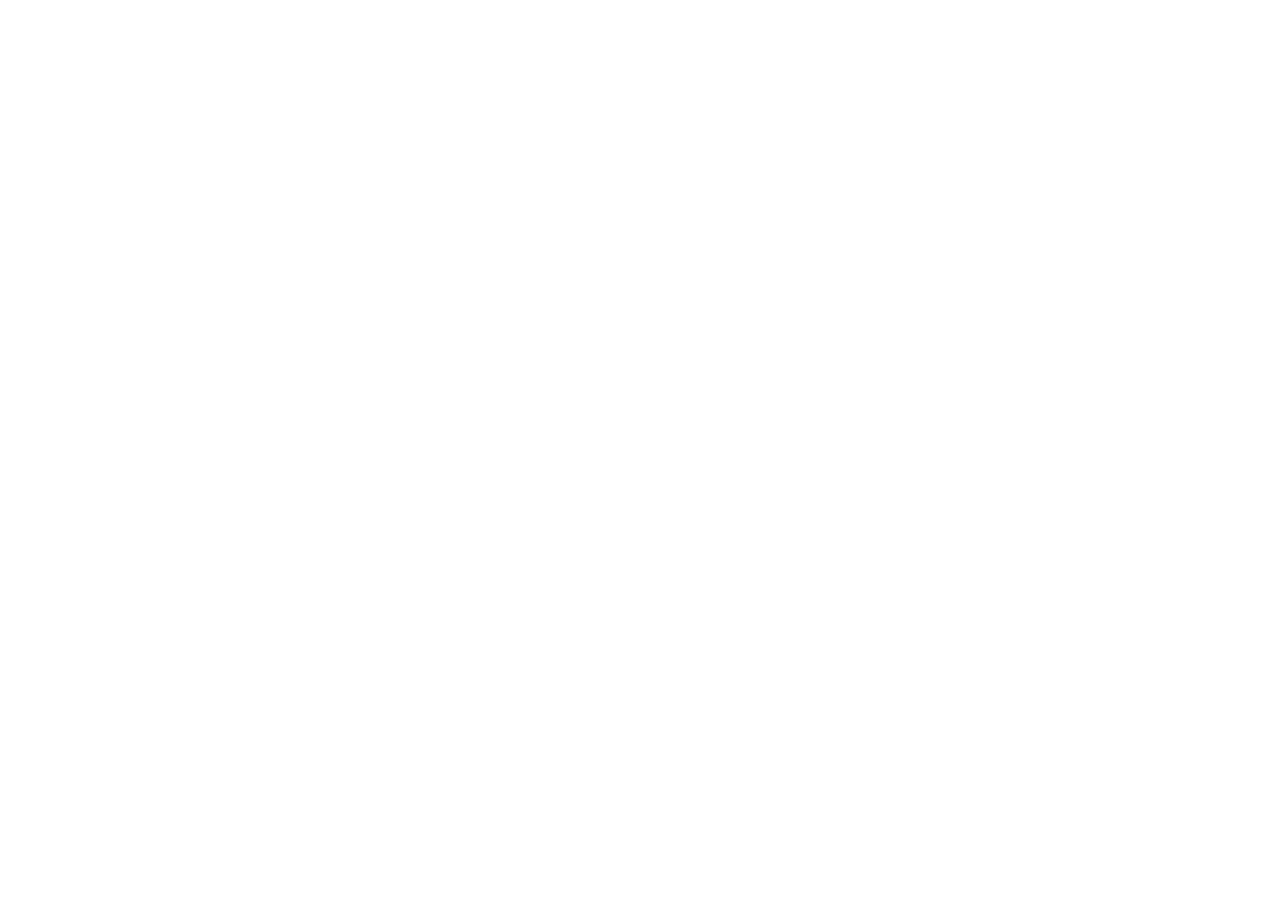
==== index.html @ 70a466d9 "First commit, starting code files" ====
<!DOCTYPE html>
<html lang="en">
  <head>
    <meta charset="UTF-8" />
    <meta http-equiv="X-UA-Compatible" content="IE=edge" />
    <meta name="viewport" content="width=device-width, initial-scale=1.0" />
    <link rel="stylesheet" href="./assets/css/style.css" />
    <title>Document</title>
  </head>
  <body>
    <script src="./assets/js/script.js"></script>
  </body>
</html>
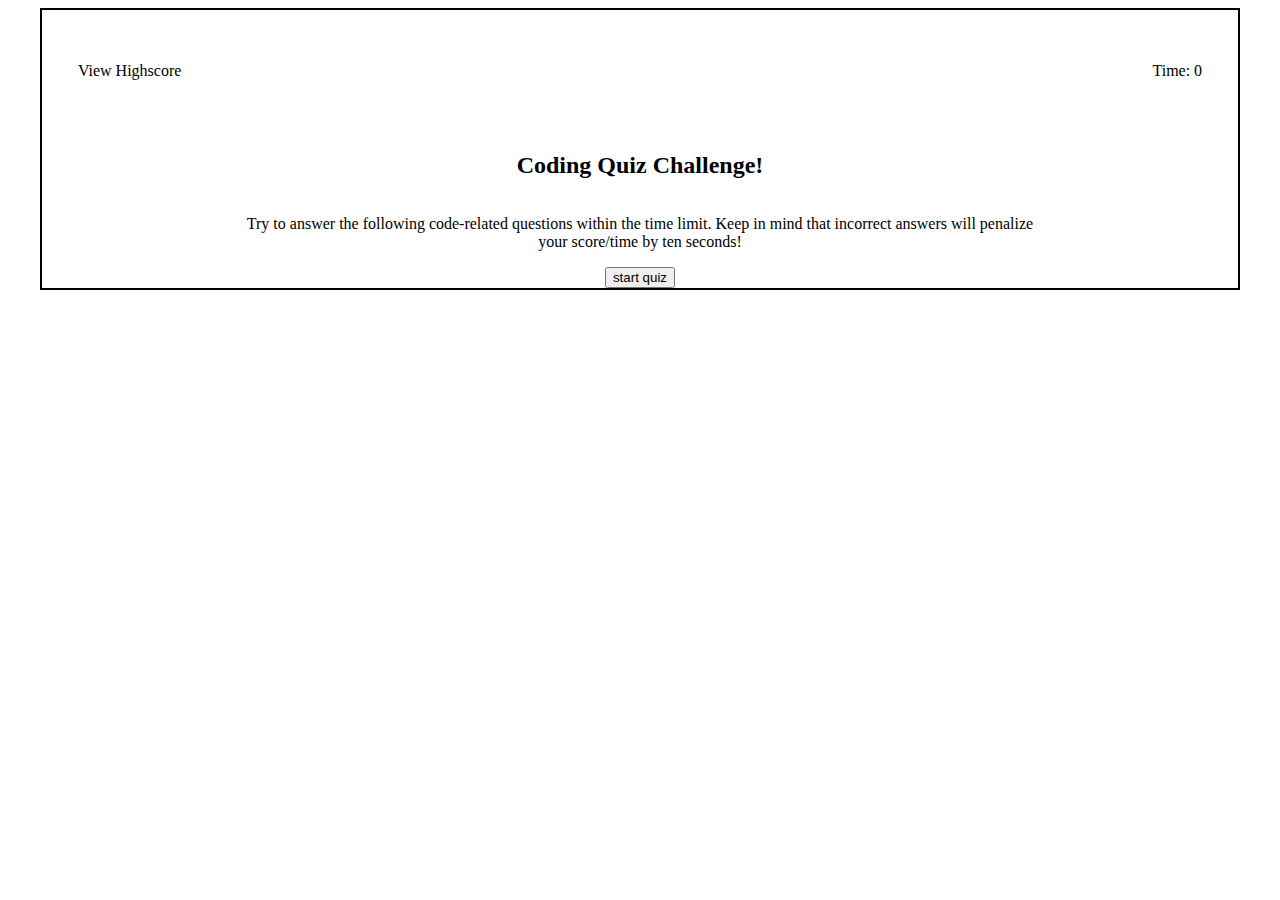
==== commit 7cbb83fc: "Updated HTML layout, added some CSS styling, implemented query selectors for dynamic text content up" ====
--- a/index.html
+++ b/index.html
@@ -8,6 +8,19 @@
     <title>Document</title>
   </head>
   <body>
+    <main>
+      <section>
+        <header class="info-bar">
+          <p class="highscore-view">View Highscore</p>
+          <p class="time">Time: 0</p>
+        </header>
+        <div class="content">
+          <h2 class="title"></h2>
+          <p class="description"></p>
+          <button></button>
+        </div>
+      </section>
+    </main>
     <script src="./assets/js/script.js"></script>
   </body>
 </html>
--- a/assets/css/style.css
+++ b/assets/css/style.css
@@ -0,0 +1,28 @@
+* {
+  box-sizing: border-box;
+}
+main {
+  max-width: 1200px;
+  margin: 0 auto;
+}
+section {
+  border: 2px solid black;
+}
+.content {
+  display: flex;
+  flex-direction: column;
+  justify-content: center;
+  align-items: center;
+  max-width: 800px;
+  margin: 0 auto;
+  text-align: center;
+}
+
+h2 {
+  font-weight: bolder;
+}
+.info-bar {
+  display: flex;
+  justify-content: space-between;
+  padding: 3%;
+}
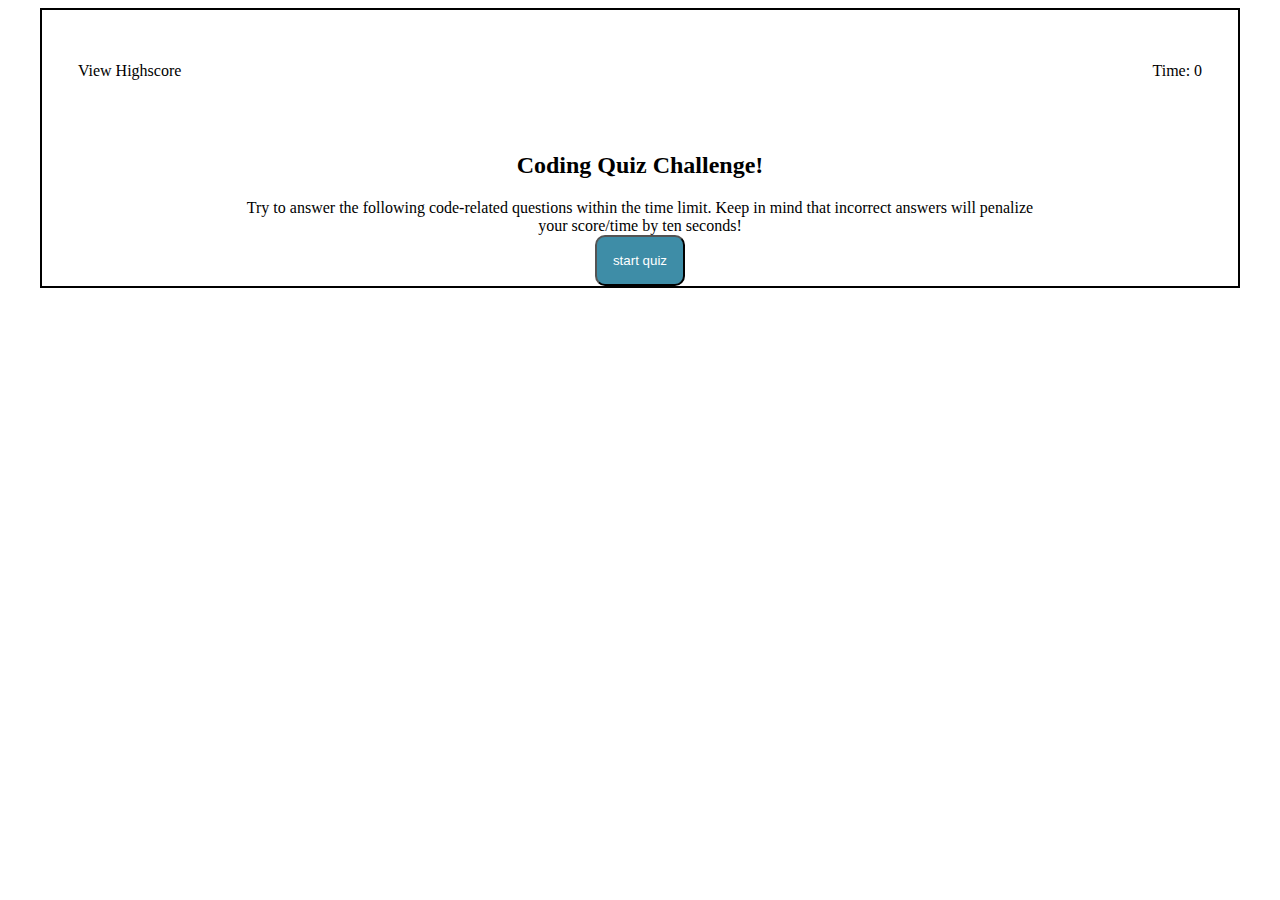
==== commit 127b771d: "Implement question display and answer check" ====
--- a/index.html
+++ b/index.html
@@ -16,8 +16,9 @@
         </header>
         <div class="content">
           <h2 class="title"></h2>
-          <p class="description"></p>
-          <button></button>
+          <div class="description"></div>
+          <button class="start-button btn"></button>
+          <div class="feedback"></div>
         </div>
       </section>
     </main>
--- a/assets/css/style.css
+++ b/assets/css/style.css
@@ -26,3 +26,9 @@
   justify-content: space-between;
   padding: 3%;
 }
+.btn {
+  border-radius: 10px;
+  background-color: rgb(62, 141, 167);
+  color: white;
+  padding: 2%;
+}
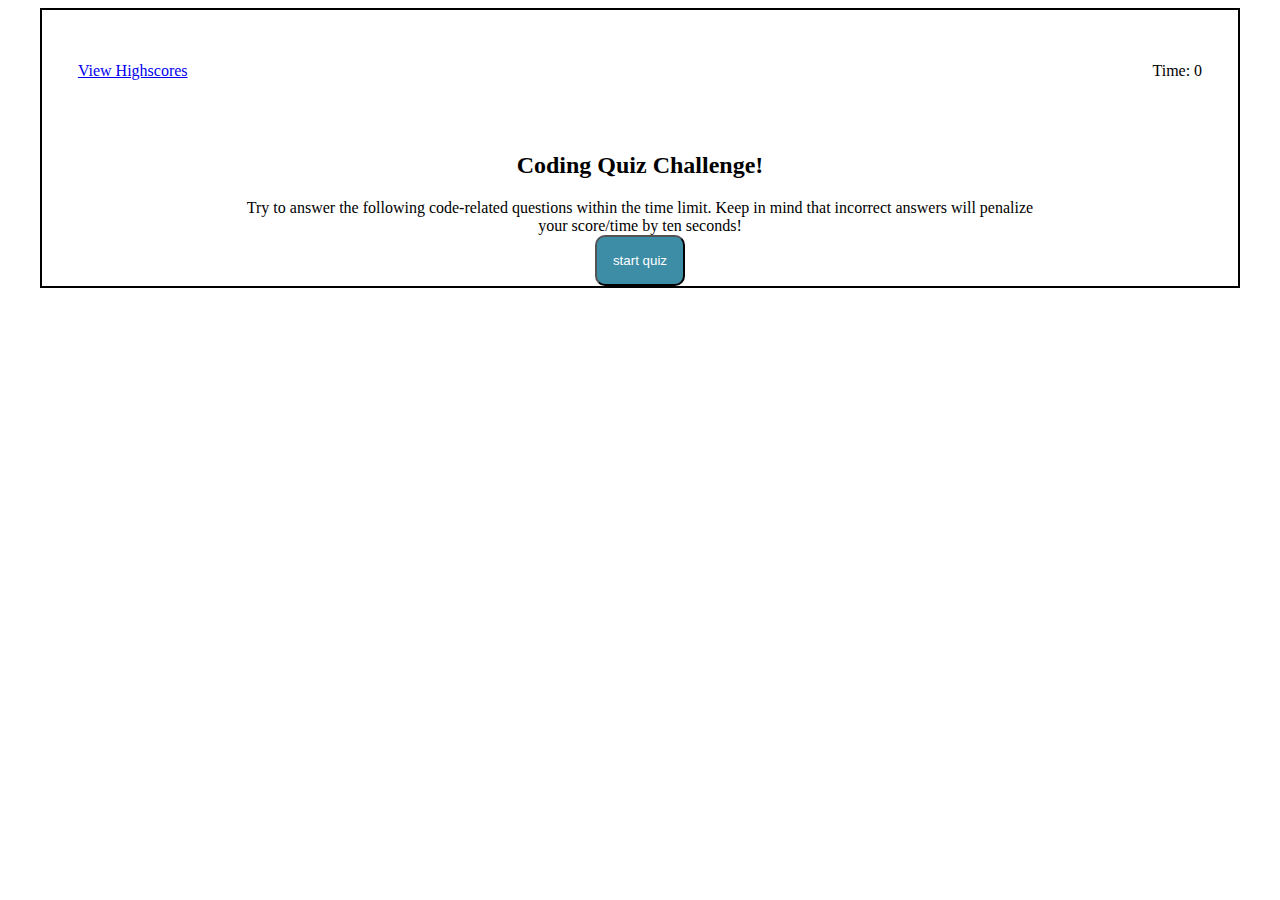
==== commit 24fdd355: "Added highscores page and display functionality" ====
--- a/index.html
+++ b/index.html
@@ -11,7 +11,9 @@
     <main>
       <section>
         <header class="info-bar">
-          <p class="highscore-view">View Highscore</p>
+          <p class="highscore-view">
+            <a href="highscores.html">View Highscores</a>
+          </p>
           <p class="time">Time: 0</p>
         </header>
         <div class="content">
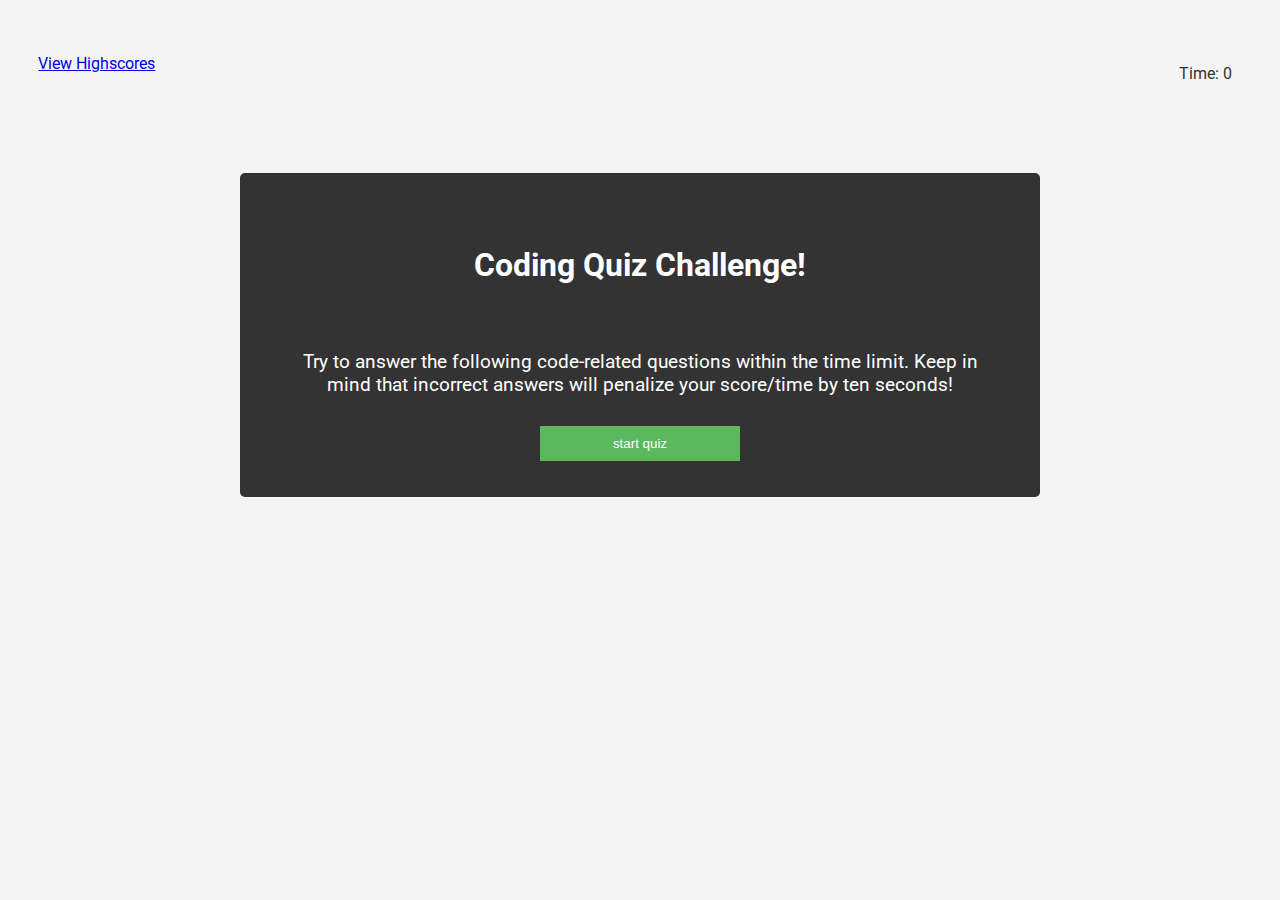
==== commit 5b2ebbbf: "Updated styling and button functionality" ====
--- a/index.html
+++ b/index.html
@@ -4,8 +4,14 @@
     <meta charset="UTF-8" />
     <meta http-equiv="X-UA-Compatible" content="IE=edge" />
     <meta name="viewport" content="width=device-width, initial-scale=1.0" />
+    <link rel="preconnect" href="https://fonts.googleapis.com" />
+    <link rel="preconnect" href="https://fonts.gstatic.com" crossorigin />
+    <link
+      href="https://fonts.googleapis.com/css2?family=Roboto&display=swap"
+      rel="stylesheet"
+    />
     <link rel="stylesheet" href="./assets/css/style.css" />
-    <title>Document</title>
+    <title>Coding Quiz</title>
   </head>
   <body>
     <main>
@@ -16,11 +22,11 @@
           </p>
           <p class="time">Time: 0</p>
         </header>
+        <div class="feedback"></div>
         <div class="content">
           <h2 class="title"></h2>
           <div class="description"></div>
           <button class="start-button btn"></button>
-          <div class="feedback"></div>
         </div>
       </section>
     </main>
--- a/assets/css/style.css
+++ b/assets/css/style.css
@@ -1,34 +1,114 @@
+/* CSS VARIABLES */
+
+:root {
+  --light: #f4f4f4;
+  --dark: #333;
+  --button-color: #5cb85c;
+  --button-hover: #4cae4c;
+}
+
+/* Universal Selectors */
+
 * {
   box-sizing: border-box;
 }
-main {
-  max-width: 1200px;
-  margin: 0 auto;
-}
-section {
-  border: 2px solid black;
-}
-.content {
+
+/* Element Selectors */
+
+body {
+  font-family: "Roboto", sans-serif;
+  background-color: var(--light);
+  margin: 0;
+  padding: 0;
+  color: var(--dark);
   display: flex;
   flex-direction: column;
-  justify-content: center;
+}
+h2 {
+  width: 100%;
+}
+
+/* Class Selectors */
+
+.container {
+  width: 80%;
+  display: flex;
+  flex-direction: column;
   align-items: center;
-  max-width: 800px;
+}
+
+.title {
+  font-size: 2em;
+  text-align: center;
+  padding: 20px 0;
+}
+
+.description {
+  font-size: 1.2em;
   margin: 0 auto;
+  padding: 20px;
+}
+
+.time {
+  align-self: flex-end;
+  padding: 10px;
+}
+
+.answer-button,
+.start-button,
+.submit-button,
+.back-button,
+.clear-button {
+  display: block;
+  width: 200px;
+  margin: 10px auto;
+  padding: 10px;
+  background-color: var(--button-color);
+  color: #fff;
+  border: none;
+  cursor: pointer;
   text-align: center;
 }
 
-h2 {
-  font-weight: bolder;
+.answer-button:hover,
+.start-button:hover,
+.submit-button:hover,
+.back-button:hover,
+.clear-button:hover {
+  background-color: var(--button-hover);
 }
+
+.feedback {
+  font-weight: bold;
+  margin: 2% auto;
+  text-align: center;
+  width: 100%;
+  max-width: 200px;
+}
+
 .info-bar {
   display: flex;
   justify-content: space-between;
   padding: 3%;
 }
-.btn {
-  border-radius: 10px;
-  background-color: rgb(62, 141, 167);
+.content {
+  max-width: 800px;
+  margin: 2% auto;
+  text-align: center;
+  display: flex;
+  flex-wrap: wrap;
+  justify-content: center;
+  background-color: #333;
   color: white;
+  border-radius: 5px;
   padding: 2%;
 }
+.user-input {
+  width: 100%;
+  max-width: 200px;
+  margin: 3% 0;
+}
+.highscores-list {
+  width: 100%;
+  list-style: decimal;
+}
